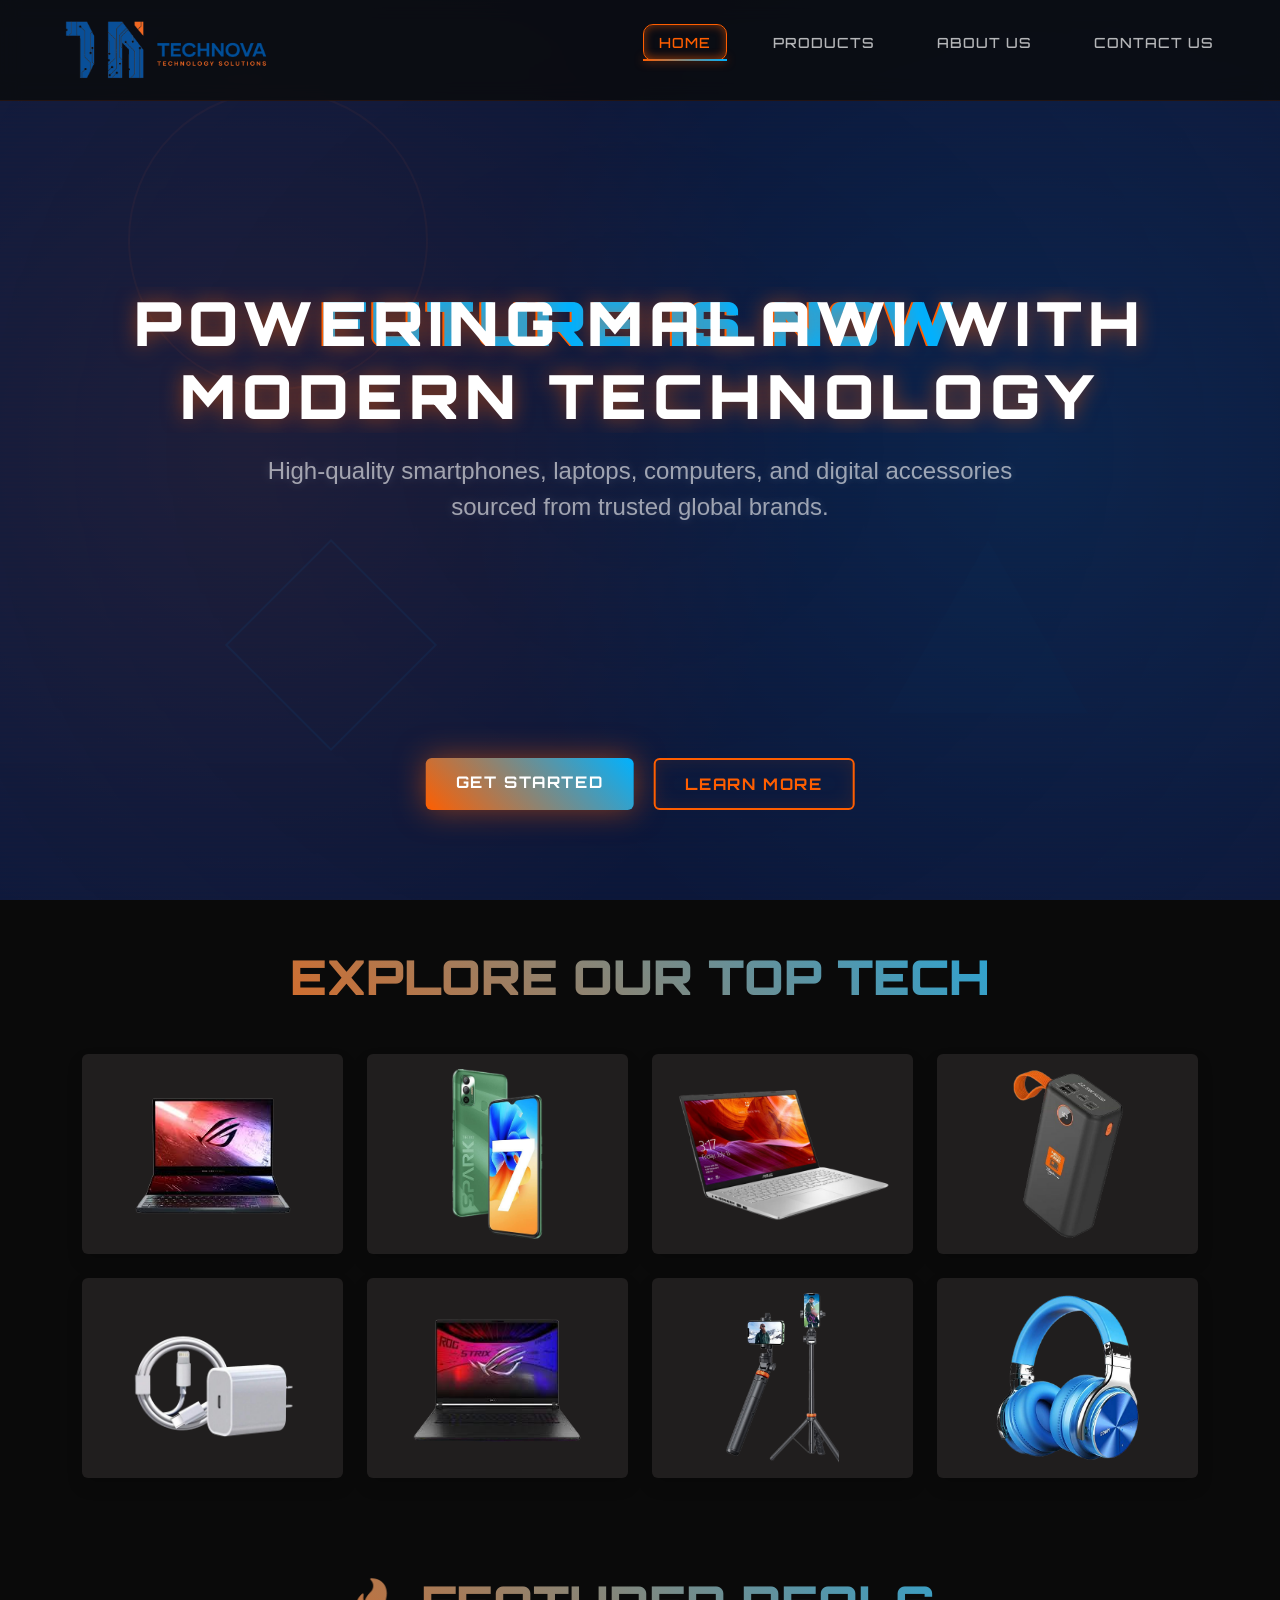
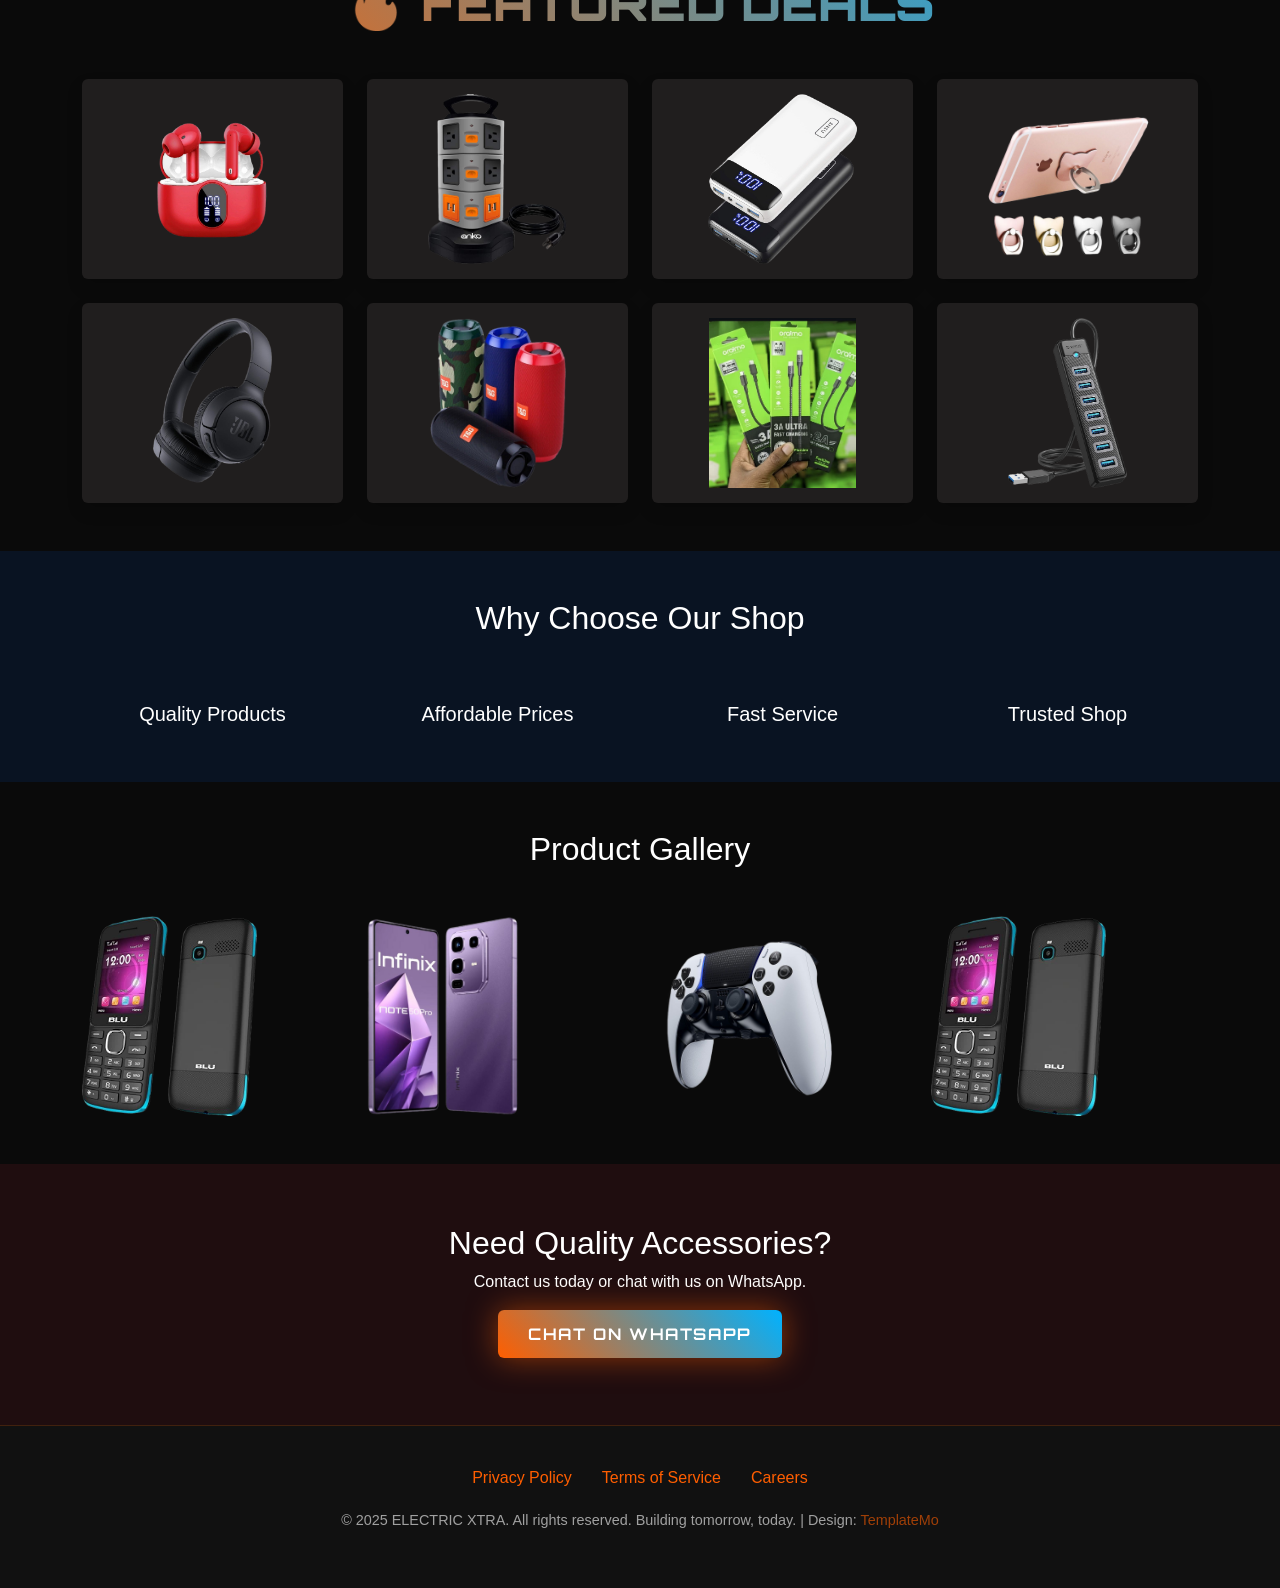
==== index.html @ f849c4c4 "initial" ====
<!doctype html>
<html lang="en">
  <head>
    <meta charset="UTF-8" />
    <meta name="viewport" content="width=device-width, initial-scale=1.0" />
    <title>TECHNOVA</title>

    <link
      href="https://cdn.jsdelivr.net/npm/bootstrap@5.3.3/dist/css/bootstrap.min.css"
      rel="stylesheet"
    />

    <script src="https://cdn.jsdelivr.net/npm/bootstrap@5.3.3/dist/js/bootstrap.bundle.min.js"></script>
    <link
      href="https://fonts.googleapis.com/css2?family=Orbitron:wght@400;700;900&family=Rajdhani:wght@300;400;500;700&display=swap"
      rel="stylesheet"
    />
    <link href="templatemo-electric-xtra.css" rel="stylesheet" />
    <!--

TemplateMo 596 Electric Xtra

https://templatemo.com/tm-596-electric-xtra

-->
<style>

body{
font-family: Arial, Helvetica, sans-serif;
}

.hero{
background:url('https://images.unsplash.com/photo-1517336714731-489689fd1ca8') center/cover no-repeat;
height:70vh;
color:white;
display:flex;
align-items:center;
text-align:center;
}

.hero-overlay{
background:rgba(0,0,0,0.6);
width:100%;
height:100%;
display:flex;
align-items:center;
}

.category-card{
transition:0.3s;
cursor:pointer;
}

.category-card:hover{
transform:translateY(-5px);
box-shadow:0 10px 25px rgba(0,0,0,0.2);
}

.product-card img{
height:200px;
object-fit:cover;
}

.gallery img{
height:200px;
object-fit:cover;
}

.cta{
background:#0d6efd;
color:white;
padding:60px 0;
}

footer{
background:#111;
color:white;
padding:40px 0;
}
.hero-overlay{
background: rgba(18, 42, 109, 0.514);
width:100%;
height:100%;
display:flex;
align-items:center;
}


  
</style>
  </head>
  <body>
    <!-- Animated Grid Background -->
    <div class="grid-bg"></div>
    <div class="gradient-overlay"></div>
    <div class="scanlines"></div>

    <!-- Animated Shapes -->
    <div class="shapes-container">
      <div class="shape shape-circle"></div>
      <div class="shape shape-triangle"></div>
      <div class="shape shape-square"></div>
    </div>

    <!-- Floating Particles -->
    <div id="particles"></div>

    <!-- Navigation -->
    <nav id="navbar">
      <div class="nav-container">
        <a href="index.html" class="logo-link">
          <img
            src="/images/TECHNOVA LOGO.png"
            style="height: 60px; margin-left: 10px"
          />
         
        </a>
        <ul class="nav-links" id="navLinks">
          <li><a href="index.html" class="nav-links active rounded">Home</a></li>
          <li><a href="products.html" class="nav-link rounded">Products</a></li>
          <li><a href="aboutus.html" class="nav-link rounded">About Us</a></li>
          <li><a href="contactus" class="nav-link rounded">Contact us</a></li>
        </ul>
        <div class="menu-toggle" id="menuToggle">
          <span></span>
          <span></span>
          <span></span>
        </div>
      </div>
    </nav> 

    <!-- Hero Section -->
    <section class="hero" id="home">
      <div class="hero-overlay">
      <div class="hero-content">
        <div class="text-rotator">
          <div class="text-set active mb-5">
            <h1 class="glitch-text" data-text="FUTURE IS NOW">
              Powering Malawi with Modern Technology
            </h1>
            <p class="subtitle col-lg-8 justify-content-center mx-auto">
              High-quality smartphones, laptops, computers, and digital
              accessories sourced from trusted global brands.
            </p>
          </div>
          <!-- <div class="text-set">
            <h1 class="glitch-text" data-text="BEYOND LIMITS">BEYOND LIMITS</h1>
            <p class="subtitle">
              Where technology meets infinite possibilities
            </p>
          </div>
          <div class="text-set">
            <h1 class="glitch-text" data-text="ELECTRIC DREAMS">
              ELECTRIC DREAMS
            </h1>
            <p class="subtitle">Powering tomorrow's digital revolution today</p>
          </div> -->
        </div>
      </div>
     
      <div class="cta-container">
        <a href="#features" class="cta-button cta-primary rounded">Get Started</a>
        <a href="#about" class="cta-button cta-secondary rounded">Learn More</a>
      </div>
       </div>
    </section>

    <!-- Features Section with Tabs -->
    <section class="features py-5" id="features">

  <div class="container">

    <h2 class="section-title text-center mb-5">Explore Our Top Tech</h2>

    <div class="row g-4">

      <div class="col-6 col-md-4 col-lg-3">
        <img class="img-fluid shadow rounded w-100" src="/images/laptop/10020.png">
      </div>

      <div class="col-6 col-md-4 col-lg-3">
        <img class="img-fluid shadow rounded w-100" src="/images/phone/43adffd70b062519f5e6718872d6da70.png">
      </div>

      <div class="col-6 col-md-4 col-lg-3">
        <img class="img-fluid shadow rounded w-100" src="/images/laptop/10178.png">
      </div>

      <div class="col-6 col-md-4 col-lg-3">
        <img class="img-fluid shadow rounded w-100" src="/images/accessories/00c0e4153faeee0def58096574985f77.png">
      </div>

      <div class="col-6 col-md-4 col-lg-3">
        <img class="img-fluid shadow rounded w-100" src="/images/accessories/4b00d3e3c0e326fb6feff3a94f5e039f.png">
      </div>

      <div class="col-6 col-md-4 col-lg-3">
        <img class="img-fluid shadow rounded w-100" src="/images/laptop/10128.png">
      </div>

      <div class="col-6 col-md-4 col-lg-3">
        <img class="img-fluid shadow rounded w-100" src="/images/accessories/25e1bf2576921096b392631fe6fe1589.png">
      </div>

      <div class="col-6 col-md-4 col-lg-3">
        <img class="img-fluid shadow rounded w-100" src="/images/accessories/d7cdec94bb1a046f03e1ac36fbd7b7f6.png">
      </div>

    </div>

  </div>

</section>

    <section class="features py-5" id="features">

  <div class="container">

    <h2 class="section-title text-center mb-5">🔥 Featured Deals</h2>

    <div class="row g-4">

      <div class="col-6 col-md-4 col-lg-3">
        <img class="img-fluid shadow rounded w-100" src="/images/accessories/215fe14e6544dc1048dd60070037efb4.png">
      </div>

      <div class="col-6 col-md-4 col-lg-3">
        <img class="img-fluid shadow rounded w-100" src="/images/accessories/bdfa0bf6e96ef7010cb2291f0e6b2f4b.png">
      </div>

      <div class="col-6 col-md-4 col-lg-3">
        <img class="img-fluid shadow rounded w-100" src="/images/accessories/bdd33e701d05a051ee0693571ea36858.png">
      </div>

      <div class="col-6 col-md-4 col-lg-3">
        <img class="img-fluid shadow rounded w-100" src="/images/accessories/732049d0e3d1a1c3ce00f0ca8f3f64cb.png">
      </div>

      <div class="col-6 col-md-4 col-lg-3">
        <img class="img-fluid shadow rounded w-100" src="/images/accessories/97bfe4d56621b6de041588b0dfb83555.png">
      </div>

      <div class="col-6 col-md-4 col-lg-3">
        <img class="img-fluid shadow rounded w-100" src="/images/accessories/50e833110c432c3acf8ea203450a3371.png">
      </div>

      <div class="col-6 col-md-4 col-lg-3">
        <img class="img-fluid shadow rounded w-100" src="/images/accessories/28406eda3d0e55fb63ee8eeaff7b62dc.png">
      </div>

      <div class="col-6 col-md-4 col-lg-3">
        <img class="img-fluid shadow rounded w-100" src="/images/accessories/d3f09d3558262fddeb8c10f3f7955ccb.png">
      </div>

    </div>

  </div>

</section>
    <!-- Category -->
 

</head>

<body>







<!-- Why Choose Us -->

<section class="py-5 border-1 bg-primary bg-opacity-10">

<div class="container">

<h2 class="text-center mb-5">Why Choose Our Shop</h2>

<div class="row text-center">

<div class="col-md-3">

<i class="fa-solid fa-star fa-3x text-primary"></i>

<h5 class="mt-3">Quality Products</h5>

</div>

<div class="col-md-3">

<i class="fa-solid fa-tags fa-3x text-primary"></i>

<h5 class="mt-3">Affordable Prices</h5>

</div>

<div class="col-md-3">

<i class="fa-solid fa-truck fa-3x text-primary"></i>

<h5 class="mt-3">Fast Service</h5>

</div>

<div class="col-md-3">

<i class="fa-solid fa-thumbs-up fa-3x text-primary"></i>

<h5 class="mt-3">Trusted Shop</h5>

</div>

</div>

</div>

</section>

<!-- Gallery -->

<section class="gallery  py-5">

<div class="container">

<h2 class="text-center mb-5">Product Gallery</h2>

<div class="row g-3">

<div class="col-md-3">
  <img src="images/phone/44e72acf34884d19c9b65496d1c1922a.png" class="img-fluid rounded">
</div>
<div class="col-md-3">
  <img src="images/phone/f146768d0ed21c5b0710ab5982dc9a52.png" class="img-fluid rounded">
</div>
<div class="col-md-3">
  <img src="images/accessories/e10fc3b40a282173d7504b0d3c6c990c.png" class="img-fluid rounded">
</div>
<div class="col-md-3">
  <img src="images/phone/44e72acf34884d19c9b65496d1c1922a.png" class="img-fluid rounded">
</div>


</div>

</div>

</section>

<!-- CTA -->

<section class="cta text-center bg-danger bg-opacity-10">

<div class="container">

<h2>Need Quality Accessories?</h2>

<p>Contact us today or chat with us on WhatsApp.</p>

<a href="https://wa.me/265994302094?text=Hello" class="cta-button cta-primary rounded">
<i class="fab fa-whatsapp"></i> Chat on WhatsApp
</a>
</div>

</section>

   
    <!-- Footer -->
    <footer>
      <div class="footer-content">
        <div class="footer-links">
          <a href="#privacy">Privacy Policy</a>
          <a href="#terms">Terms of Service</a>
          <a href="#careers">Careers</a>
        </div>
        <p class="copyright">
          © 2025 ELECTRIC XTRA. All rights reserved. Building tomorrow, today. |
          Design:
          <a
            href="https://templatemo.com"
            target="_blank"
            rel="nofollow noopener"
            >TemplateMo</a
          >
        </p>
      </div>
    </footer>
    <script src="templatemo-electric-scripts.js"></script>
<script src="https://cdn.jsdelivr.net/npm/bootstrap@5.3.2/dist/js/bootstrap.bundle.min.js"></script>
    <!-- for categories -->

    <script>
      const filterButtons = document.querySelectorAll(".filter-btn");
      const products = document.querySelectorAll(".product");

      filterButtons.forEach((button) => {
        button.addEventListener("click", () => {
          let filter = button.getAttribute("data-filter");

          products.forEach((product) => {
            if (filter === "all") {
              product.style.display = "block";
            } else if (product.classList.contains(filter)) {
              product.style.display = "block";
            } else {
              product.style.display = "none";
            }
          });
        });
      });
    </script>
  </body>
</html>
---- templatemo-electric-xtra.css ----
/*

TemplateMo 596 Electric Xtra

https://templatemo.com/tm-596-electric-xtra

*/

@charset "utf-8";

/* CSS Document */

* {
  margin: 0;
  padding: 0;
  box-sizing: border-box;
}

body {
  font-family: "Rajdhani", sans-serif;
  background: #0a0a0a;
  color: #ffffff;
  overflow-x: hidden;
  position: relative;
  font-weight: 400;
}

/* Animated background with hexagon pattern */
.grid-bg {
  position: fixed;
  top: 0;
  left: 0;
  width: 100%;
  height: 100%;
  background-image:
    radial-gradient(
      circle at 25% 25%,
      transparent 2%,
      rgba(255, 94, 0, 0.03) 2%,
      rgba(255, 94, 0, 0.03) 3%,
      transparent 3%
    ),
    radial-gradient(
      circle at 75% 75%,
      transparent 2%,
      rgba(0, 178, 255, 0.03) 2%,
      rgba(0, 178, 255, 0.03) 3%,
      transparent 3%
    );
  background-size: 80px 80px;
  animation: grid-move 30s linear infinite;
  z-index: -2;
}

/* Animated shapes */
.shapes-container {
  position: fixed;
  width: 100%;
  height: 100%;
  pointer-events: none;
  z-index: -1;
}

.shape {
  position: absolute;
  opacity: 0.1;
}

.shape-circle {
  width: 300px;
  height: 300px;
  border: 2px solid #ff5e00;
  border-radius: 50%;
  top: 10%;
  left: 10%;
  animation: float-rotate 20s ease-in-out infinite;
}

.shape-triangle {
  width: 0;
  height: 0;
  border-left: 100px solid transparent;
  border-right: 100px solid transparent;
  border-bottom: 173px solid rgba(0, 178, 255, 0.2);
  top: 60%;
  right: 15%;
  animation: float-rotate 25s ease-in-out infinite reverse;
}

.shape-square {
  width: 150px;
  height: 150px;
  border: 2px solid #00b2ff;
  transform: rotate(45deg);
  bottom: 20%;
  left: 20%;
  animation: float-rotate 22s ease-in-out infinite;
}

@keyframes float-rotate {
  0%,
  100% {
    transform: translateY(0) rotate(0deg) scale(1);
  }
  25% {
    transform: translateY(-30px) rotate(90deg) scale(1.1);
  }
  50% {
    transform: translateY(20px) rotate(180deg) scale(0.9);
  }
  75% {
    transform: translateY(-10px) rotate(270deg) scale(1.05);
  }
}

/* Gradient overlay */
.gradient-overlay {
  position: fixed;
  top: 0;
  left: 0;
  width: 100%;
  height: 100%;
  background:
    radial-gradient(
      circle at 20% 50%,
      rgba(255, 94, 0, 0.15) 0%,
      transparent 50%
    ),
    radial-gradient(
      circle at 80% 50%,
      rgba(0, 178, 255, 0.15) 0%,
      transparent 50%
    ),
    radial-gradient(circle at 50% 50%, rgba(0, 0, 0, 0.8) 0%, transparent 100%);
  z-index: -1;
  animation: gradient-shift 10s ease-in-out infinite;
}

@keyframes gradient-shift {
  0%,
  100% {
    transform: scale(1) rotate(0deg);
  }
  50% {
    transform: scale(1.1) rotate(180deg);
  }
}

@keyframes grid-move {
  0% {
    transform: translate(0, 0);
  }
  100% {
    transform: translate(80px, 80px);
  }
}

/* Floating particles */
.particle {
  position: fixed;
  pointer-events: none;
  opacity: 0;
  z-index: 1;
}

.particle::before {
  content: "";
  position: absolute;
  width: 2px;
  height: 2px;
  background: #ff5e00;
  box-shadow:
    0 0 10px #ff5e00,
    0 0 20px #ff5e00;
  animation: float-up 15s linear infinite;
}

@keyframes float-up {
  0% {
    transform: translateY(100vh) rotate(0deg);
    opacity: 0;
  }
  10% {
    opacity: 1;
  }
  90% {
    opacity: 1;
  }
  100% {
    transform: translateY(-100vh) rotate(720deg);
    opacity: 0;
  }
}

/* Navigation */
nav {
  position: fixed;
  top: 0;
  width: 100%;
  padding: 20px 50px;
  background: rgba(10, 10, 10, 0.8);
  backdrop-filter: blur(10px);
  z-index: 1000;
  transition: all 0.3s ease;
  border-bottom: 1px solid rgba(255, 94, 0, 0.1);
}

nav.scrolled {
  padding: 15px 50px;
  background: rgba(10, 10, 10, 0.95);
  box-shadow: 0 5px 30px rgba(255, 94, 0, 0.2);
}

.nav-container {
  max-width: 1200px;
  margin: 0 auto;
  display: flex;
  justify-content: space-between;
  align-items: center;
}

.logo-link {
  display: flex;
  align-items: center;
  text-decoration: none;
  gap: 10px;
}

.logo-svg {
  width: 40px;
  height: 40px;
}

.logo-text {
  font-family: "Orbitron", monospace;
  font-size: 24px;
  font-weight: 900;
  background: linear-gradient(45deg, #ff5e00, #00b2ff);
  -webkit-background-clip: text;
  -webkit-text-fill-color: transparent;
  animation: glow 2s ease-in-out infinite;
  text-shadow: 0 0 30px rgba(255, 94, 0, 0.5);
}

@keyframes glow {
  0%,
  100% {
    filter: brightness(1);
    text-shadow: 0 0 30px rgba(255, 94, 0, 0.5);
  }
  50% {
    filter: brightness(1.5);
    text-shadow: 0 0 40px rgba(255, 94, 0, 0.8);
  }
}

.nav-links {
  display: flex;
  gap: 30px;
  list-style: none;
}

.nav-links a {
  text-decoration: none;
  color: #ffffff;
  position: relative;
  transition: all 0.3s ease;
  padding: 8px 16px;
  font-family: "Orbitron", monospace;
  font-weight: 500;
  font-size: 14px;
  text-transform: uppercase;
  letter-spacing: 1px;
  opacity: 0.7;
}

.nav-links a.active {
  opacity: 1;
  color: #ff5e00;
}

.nav-links a::before {
  content: "";
  position: absolute;
  top: 0;
  left: 0;
  width: 100%;
  height: 100%;
  border: 1px solid transparent;
  transition: all 0.3s ease;
}

.nav-links a:hover::before,
.nav-links a.active::before {
  border-color: #ff5e00;
  box-shadow: inset 0 0 10px rgba(255, 94, 0, 0.5);
  border-radius: 10px;
}

.nav-links a::after {
  content: "";
  position: absolute;
  bottom: 0;
  left: 0;
  width: 0;
  height: 2px;
  background: linear-gradient(90deg, #ff5e00, #00b2ff);
  transition: width 0.3s ease;
  box-shadow: 0 0 10px rgba(255, 94, 0, 0.8);
}

.nav-links a:hover::after,
.nav-links a.active::after {
  width: 100%;
}

/* Mobile menu */
.menu-toggle {
  display: none;
  flex-direction: column;
  cursor: pointer;
  gap: 4px;
}

.menu-toggle span {
  width: 25px;
  height: 2px;
  background: #ff5e00;
  transition: all 0.3s ease;
}

.menu-toggle.active span:nth-child(1) {
  transform: rotate(45deg) translate(5px, 5px);
}

.menu-toggle.active span:nth-child(2) {
  opacity: 0;
}

.menu-toggle.active span:nth-child(3) {
  transform: rotate(-45deg) translate(5px, -5px);
}

/* Hero Section */
.hero {
  min-height: 100vh;
  display: flex;
  flex-direction: column;
  align-items: center;
  justify-content: center;
  position: relative;
  padding: 0px 0px 0px;
}
.prod-hero {
  min-height: 70vh;
  display: flex;
  flex-direction: column;
  align-items: center;
  justify-content: center;
  position: relative;
  padding: 0px 0px 0px;
  color: white;
}

.prod-hero {
  height: 70vh;
  position: relative;
}

.hero-overlay {
  height: 100%;
  display: flex;
  align-items: center;
  justify-content: center;
  text-align: center;
  flex-direction: column;
}

.cta-container {
  display: flex;
  gap: 15px;
  justify-content: center;
  flex-wrap: wrap;
}

.hero-content {
  text-align: center;
  max-width: 1200px;
  animation: fade-in-up 1s ease-out;
  z-index: 10;
  width: 100%;
  flex: 1;
  display: flex;
  flex-direction: column;
  justify-content: center;
}

/* Text Rotator Styles */
.text-rotator {
  position: relative;
  min-height: 100px;
  margin-bottom: 20px;
  display: flex;
  align-items: center;
  justify-content: center;
  width: 100%;
}

.text-set {
  position: absolute;
  width: 100%;
  opacity: 0;
  display: none;
}

.text-set.active {
  opacity: 1;
  display: block;
}

.glitch-text {
  font-family: "Orbitron", monospace;
  font-size: clamp(0.98rem, 2.94vw, 2.4rem);
  font-weight: 900;
  position: relative;
  text-transform: uppercase;
  letter-spacing: 0.1em;
  text-shadow: 0 0 20px rgba(255, 94, 0, 0.5);
  overflow: hidden;
}

.char {
  display: inline-block;
  opacity: 0;
  transform: translateY(50px);
  animation: charFlyIn 0.5s ease-out forwards;
}

@keyframes charFlyIn {
  to {
    opacity: 1;
    transform: translateY(0);
  }
}

.char.out {
  animation: charFlyOut 0.3s ease-in forwards;
}

@keyframes charFlyOut {
  to {
    opacity: 0;
    transform: translateY(-30px) rotateX(90deg);
  }
}

.subtitle {
  font-size: 1.5rem;
  margin: 20px 0;
  opacity: 0;
  text-shadow: 0 0 10px rgba(255, 255, 255, 0.3);
  font-weight: 300;
}

.subtitle.visible {
  animation: subtitleFade 0.8s ease-out 0.5s forwards;
}

@keyframes subtitleFade {
  to {
    opacity: 0.6;
  }
}

@keyframes fade-in-up {
  from {
    opacity: 0;
    transform: translateY(30px);
  }
  to {
    opacity: 1;
    transform: translateY(0);
  }
}

.glitch-text {
  font-family: "Orbitron", monospace;
  font-size: clamp(2.6rem, 10vw, 3.8rem);
  font-weight: 900;
  position: relative;
  text-transform: uppercase;
  letter-spacing: 0.1em;
  text-shadow: 0 0 20px rgba(255, 94, 0, 0.5);
}

.glitch-text::before,
.glitch-text::after {
  content: attr(data-text);
  position: absolute;
  top: 0;
  left: 0;
  width: 100%;
  height: 100%;
}

.glitch-text::before {
  animation: glitch-1 0.5s infinite;
  color: #ff5e00;
  z-index: -1;
  text-shadow: -2px 0 #ff5e00;
}

.glitch-text::after {
  animation: glitch-2 0.5s infinite;
  color: #00b2ff;
  z-index: -1;
  text-shadow: 2px 0 #00b2ff;
}

@keyframes glitch-1 {
  0%,
  100% {
    clip-path: inset(0 0 0 0);
    transform: translate(0);
  }
  20% {
    clip-path: inset(33% 0 33% 0);
    transform: translate(-2px);
  }
  40% {
    clip-path: inset(66% 0 0 0);
    transform: translate(2px);
  }
  60% {
    clip-path: inset(0 0 66% 0);
    transform: translate(1px);
  }
  80% {
    clip-path: inset(25% 0 50% 0);
    transform: translate(-1px);
  }
}

@keyframes glitch-2 {
  0%,
  100% {
    clip-path: inset(0 0 0 0);
    transform: translate(0);
  }
  20% {
    clip-path: inset(50% 0 25% 0);
    transform: translate(2px);
  }
  40% {
    clip-path: inset(0 0 75% 0);
    transform: translate(-2px);
  }
  60% {
    clip-path: inset(75% 0 0 0);
    transform: translate(-1px);
  }
  80% {
    clip-path: inset(40% 0 40% 0);
    transform: translate(1px);
  }
}

.subtitle {
  font-size: 1.5rem;
  margin: 20px 0;
  opacity: 0.6;
  animation: fade-in 1s ease-out 0.5s both;
  text-shadow: 0 0 10px rgba(255, 255, 255, 0.3);
  font-weight: 300;
}

@keyframes fade-in {
  from {
    opacity: 0;
  }
  to {
    opacity: 0.6;
  }
}

.cta-container {
  position: absolute;
  bottom: 90px;
  left: 50%;
  transform: translateX(-50%);
  display: flex;
  gap: 20px;
  justify-content: center;
  flex-wrap: wrap;
  z-index: 100;
}

.cta-button {
  padding: 12px 30px;
  border: none;
  font-size: 1rem;
  cursor: pointer;
  position: relative;
  overflow: hidden;
  transition: all 0.3s ease;
  text-decoration: none;
  display: inline-block;
  text-transform: uppercase;
  letter-spacing: 0.1em;
  font-family: "Orbitron", monospace;
  font-weight: 700;
}

.cta-primary {
  background: linear-gradient(45deg, #ff5e00, #00b2ff);
  color: white;
  animation: pulse 2s infinite;
  box-shadow: 0 0 30px rgba(255, 94, 0, 0.5);
}

@keyframes pulse {
  0%,
  100% {
    transform: scale(1);
    box-shadow: 0 0 30px rgba(255, 94, 0, 0.5);
  }
  50% {
    transform: scale(1.05);
    box-shadow: 0 0 40px rgba(255, 94, 0, 0.8);
  }
}

.cta-secondary {
  background: transparent;
  color: #ff5e00;
  border: 2px solid #ff5e00;
  box-shadow: inset 0 0 20px rgba(255, 94, 0, 0.1);
}

.cta-button::before {
  content: "";
  position: absolute;
  top: 50%;
  left: 50%;
  width: 0;
  height: 0;
  background: rgba(255, 255, 255, 0.2);
  border-radius: 50%;
  transform: translate(-50%, -50%);
  transition:
    width 0.6s,
    height 0.6s;
}

.cta-button:hover::before {
  width: 300px;
  height: 300px;
}

.cta-secondary:hover {
  background: rgba(255, 94, 0, 0.1);
  color: white;
  transform: translateY(-2px);
  box-shadow:
    0 10px 40px rgba(255, 94, 0, 0.4),
    inset 0 0 30px rgba(255, 94, 0, 0.2);
  border-color: #ffffff;
}

/* Features Section with Tabs */
.features {
  padding: 100px 20px;
  max-width: 1200px;
  margin: 0 auto;
  position: relative;
}

.section-title {
  font-family: "Orbitron", monospace;
  font-size: 3rem;
  font-weight: 900;
  text-align: center;
  margin-bottom: 60px;
  background: linear-gradient(45deg, #ff5e00, #00b2ff);
  -webkit-background-clip: text;
  -webkit-text-fill-color: transparent;
  text-transform: uppercase;
}

.features-container {
  gap: 0px;
  align-items: start;
}

.feature-tabs {
  background: rgba(255, 255, 255, 0.03);
  border: 1px solid rgba(255, 94, 0, 0.2);
  border-radius: 10px;
  padding: 20px;
  backdrop-filter: blur(10px);
}

.tab-item {
  padding: 15px 20px;
  margin-bottom: 10px;
  cursor: pointer;
  border: 1px solid transparent;
  border-radius: 5px;
  transition: all 0.3s ease;
  font-weight: 500;
  display: flex;
  align-items: center;
  gap: 15px;
  font-size: 1.1rem;
}

.tab-item:hover {
  background: rgba(255, 94, 0, 0.1);
  border-color: rgba(255, 94, 0, 0.3);
}

.tab-item.active {
  background: linear-gradient(
    45deg,
    rgba(255, 94, 0, 0.2),
    rgba(0, 178, 255, 0.2)
  );
  border-color: #ff5e00;
  box-shadow: 0 0 20px rgba(255, 94, 0, 0.3);
}

.tab-icon {
  font-size: 1.5rem;
}

.feature-content {
  background: rgba(255, 255, 255, 0.03);
  border: 1px solid rgba(255, 94, 0, 0.2);
  border-radius: 10px;
  padding: 40px;
  backdrop-filter: blur(10px);
  min-height: 400px;
}

.content-panel {
  display: none;
  animation: fadeIn 0.5s ease;
}

.content-panel.active {
  display: block;
}

.content-panel h3 {
  font-family: "Orbitron", monospace;
  font-size: 2rem;
  margin-bottom: 20px;
  background: linear-gradient(45deg, #ffffff, #ff5e00);
  -webkit-background-clip: text;
  -webkit-text-fill-color: transparent;
}

.content-panel p {
  line-height: 1.8;
  opacity: 0.8;
  margin-bottom: 20px;
  font-size: 1.1rem;
}

.feature-list {
  list-style: none;
  margin-top: 20px;
}

.feature-list li {
  padding: 10px 0;
  padding-left: 30px;
  position: relative;
  opacity: 0.8;
}

.feature-list li::before {
  content: "▸";
  position: absolute;
  left: 0;
  color: #ff5e00;
  font-size: 1.2rem;
}

/* About Section */
.about {
  padding: 100px 20px;
  max-width: 1200px;
  margin: 0 auto;
}

.about-content {
  display: grid;
  grid-template-columns: 1fr 1fr;
  gap: 60px;
  align-items: center;
}

.about-text h2 {
  font-family: "Orbitron", monospace;
  font-size: 2.5rem;
  margin-bottom: 30px;
  background: linear-gradient(45deg, #ff5e00, #00b2ff);
  -webkit-background-clip: text;
  -webkit-text-fill-color: transparent;
}

.about-text p {
  line-height: 1.8;
  opacity: 0.8;
  margin-bottom: 20px;
  font-size: 1.1rem;
}

.about-visual {
  position: relative;
  height: 400px;
  display: flex;
  align-items: center;
  justify-content: center;
}

.about-graphic {
  width: 300px;
  height: 300px;
  position: relative;
  animation: float 6s ease-in-out infinite;
}

.about-graphic::before,
.about-graphic::after {
  content: "";
  position: absolute;
  border: 2px solid #ff5e00;
  border-radius: 10px;
  box-shadow: 0 0 30px rgba(255, 94, 0, 0.5);
}

.about-graphic::before {
  width: 100%;
  height: 100%;
  animation: rotate 20s linear infinite;
}

.about-graphic::after {
  width: 80%;
  height: 80%;
  top: 10%;
  left: 10%;
  border-color: #00b2ff;
  animation: rotate 15s linear infinite reverse;
  box-shadow: 0 0 30px rgba(0, 178, 255, 0.5);
}

/* Alternative graphic for second row */
.about-graphic-alt {
  width: 300px;
  height: 300px;
  position: relative;
  display: flex;
  align-items: center;
  justify-content: center;
  animation: float 6s ease-in-out infinite;
}

.hexagon {
  position: absolute;
  width: 100px;
  height: 100px;
  background: linear-gradient(45deg, #ff5e00, #00b2ff);
  opacity: 0.3;
  clip-path: polygon(
    30% 0%,
    70% 0%,
    100% 30%,
    100% 70%,
    70% 100%,
    30% 100%,
    0% 70%,
    0% 30%
  );
}

.hexagon:nth-child(1) {
  width: 150px;
  height: 150px;
  animation: hexagon-rotate 8s linear infinite;
}

.hexagon:nth-child(2) {
  width: 100px;
  height: 100px;
  animation: hexagon-rotate 12s linear infinite reverse;
  opacity: 0.5;
}

.hexagon:nth-child(3) {
  width: 200px;
  height: 200px;
  animation: hexagon-rotate 15s linear infinite;
  opacity: 0.2;
}

@keyframes hexagon-rotate {
  0% {
    transform: rotate(0deg) scale(1);
  }
  50% {
    transform: rotate(180deg) scale(1.1);
  }
  100% {
    transform: rotate(360deg) scale(1);
  }
}

/* Contact Section */
.contact {
  padding: 100px 20px;
  max-width: 1200px;
  margin: 0 auto;
}

.contact-container {
  display: grid;
  grid-template-columns: 1fr 1fr;
  gap: 60px;
}

.contact-form {
  background: rgba(255, 255, 255, 0.03);
  border: 1px solid rgba(255, 94, 0, 0.2);
  border-radius: 10px;
  padding: 40px;
  backdrop-filter: blur(10px);
}

.form-group {
  margin-bottom: 25px;
}

.form-group label {
  display: block;
  margin-bottom: 10px;
  color: #ff5e00;
  font-weight: 500;
  text-transform: uppercase;
  font-size: 0.9rem;
  letter-spacing: 1px;
}

.form-group input,
.form-group textarea {
  width: 100%;
  padding: 15px;
  background: rgba(255, 255, 255, 0.05);
  border: 1px solid rgba(255, 94, 0, 0.3);
  color: white;
  font-size: 1rem;
  border-radius: 5px;
  transition: all 0.3s ease;
  font-family: "Rajdhani", sans-serif;
}

.form-group input:focus,
.form-group textarea:focus {
  outline: none;
  border-color: #ff5e00;
  box-shadow: 0 0 20px rgba(255, 94, 0, 0.3);
  background: rgba(255, 255, 255, 0.08);
}

.form-group textarea {
  min-height: 120px;
  resize: vertical;
}

.submit-btn {
  width: 100%;
  padding: 15px;
  background: linear-gradient(45deg, #ff5e00, #00b2ff);
  color: white;
  border: none;
  border-radius: 5px;
  font-size: 1.1rem;
  font-weight: 700;
  text-transform: uppercase;
  letter-spacing: 1px;
  cursor: pointer;
  transition: all 0.3s ease;
  font-family: "Orbitron", monospace;
}

.submit-btn:hover {
  transform: translateY(-2px);
  box-shadow: 0 10px 30px rgba(255, 94, 0, 0.5);
}

.contact-info {
  padding: 40px;
}

.contact-info h3 {
  font-family: "Orbitron", monospace;
  font-size: 2rem;
  margin-bottom: 30px;
  background: linear-gradient(45deg, #ffffff, #ff5e00);
  -webkit-background-clip: text;
  -webkit-text-fill-color: transparent;
}

.info-item {
  margin-bottom: 30px;
  display: flex;
  align-items: center;
  gap: 20px;
}

.info-icon {
  width: 50px;
  height: 50px;
  background: linear-gradient(45deg, #ff5e00, #00b2ff);
  border-radius: 50%;
  display: flex;
  align-items: center;
  justify-content: center;
  font-size: 1.5rem;
}

.info-details h4 {
  color: #ff5e00;
  margin-bottom: 5px;
  font-size: 1.1rem;
}

.info-details p {
  opacity: 0.8;
}

/* Map Section */


.map-placeholder {
  text-align: center;
  opacity: 0.6;
}

.map-overlay {
  position: absolute;
  top: 0;
  left: 0;
  width: 100%;
  height: 100%;
  background: linear-gradient(
    45deg,
    transparent 40%,
    rgba(255, 94, 0, 0.1) 50%,
    transparent 60%
  );
  animation: scan 3s linear infinite;
}

@keyframes scan {
  0% {
    transform: translateX(-100%);
  }
  100% {
    transform: translateX(100%);
  }
}

/* Footer */
footer {
  background: rgba(0, 0, 0, 0.8);
  border-top: 1px solid rgba(255, 94, 0, 0.2);
  padding: 40px 20px;
  text-align: center;
}

.footer-content {
  max-width: 1200px;
  margin: 0 auto;
}

.footer-links {
  display: flex;
  justify-content: center;
  gap: 30px;
  margin-bottom: 20px;
}

.footer-links a {
  color: #ff5e00;
  text-decoration: none;
  transition: all 0.3s ease;
  font-weight: 500;
}

.footer-links a:hover {
  color: #00b2ff;
  text-shadow: 0 0 10px currentColor;
}

.copyright {
  opacity: 0.6;
  font-size: 0.9rem;
}

.copyright a {
  color: #ff5e00;
  text-decoration: none;
  transition: all 0.3s ease;
}

.copyright a:hover {
  color: #00b2ff;
  text-shadow: 0 0 10px currentColor;
}

/* Scanlines effect */
.scanlines {
  position: fixed;
  top: 0;
  left: 0;
  width: 100%;
  height: 100%;
  pointer-events: none;
  background: linear-gradient(transparent 50%, rgba(255, 94, 0, 0.01) 50%);
  background-size: 100% 4px;
  animation: scanlines 8s linear infinite;
  z-index: 2;
  pointer-events: none;
}

@keyframes scanlines {
  0% {
    transform: translateY(0);
  }
  100% {
    transform: translateY(10px);
  }
}

@keyframes fadeIn {
  from {
    opacity: 0;
    transform: translateY(20px);
  }
  to {
    opacity: 1;
    transform: translateY(0);
  }
}

@keyframes float {
  0%,
  100% {
    transform: translateY(0);
    box-shadow: 0 0 30px rgba(255, 94, 0, 0.5);
  }
  50% {
    transform: translateY(-10px);
    box-shadow: 0 10px 40px rgba(255, 94, 0, 0.7);
  }
}

@keyframes rotate {
  0% {
    transform: rotate(0deg);
  }
  100% {
    transform: rotate(360deg);
  }
}

/* Responsive */
@media (max-width: 768px) {
  nav {
    padding: 15px 20px;
  }

  .nav-links {
    position: fixed;
    top: 70px;
    left: -100%;
    width: 100%;
    height: calc(100vh - 70px);
    background: rgba(10, 10, 10, 0.95);
    flex-direction: column;
    align-items: center;
    justify-content: start;
    padding-top: 50px;
    transition: left 0.3s ease;
  }

  .nav-links.active {
    left: 0;
  }

  .menu-toggle {
    display: flex;
  }

  .hero-content {
    padding: 0 20px;
  }

  .glitch-text {
    font-size: clamp(1.2rem, 4.9vw, 2.4rem);
  }

  .text-rotator {
    min-height: 150px;
  }

  .subtitle {
    font-size: 1.2rem;
  }

  .cta-container {
    flex-direction: column;
    align-items: center;
  }

  .cta-button {
    width: 100%;
    max-width: 300px;
  }

  .feature-tabs {
    display: block;
    padding: 20px;
    max-width: 100%;
  }

  .tab-item {
    width: 100%;
    margin-bottom: 10px;
  }

  .about-content,
  .contact-container {
    grid-template-columns: 1fr;
  }

  .about-graphic {
    width: 200px;
    height: 200px;
  }

  .shape-circle,
  .shape-triangle,
  .shape-square {
    transform: scale(0.6);
  }
}

.product .card {
  background: rgba(255, 255, 255, 0.24);
  border: 1px solid rgba(255, 94, 0, 0.2);
  border-radius: 10px;
  padding: 2px;
  backdrop-filter: blur(10px);
}
.features img {
  height: 200px;
  object-fit: contain;
  padding: 15px;
  background: rgba(97, 90, 90, 0.26);
  transition: 0.3s;
}

.features img:hover {
  transform: scale(1.05);
}
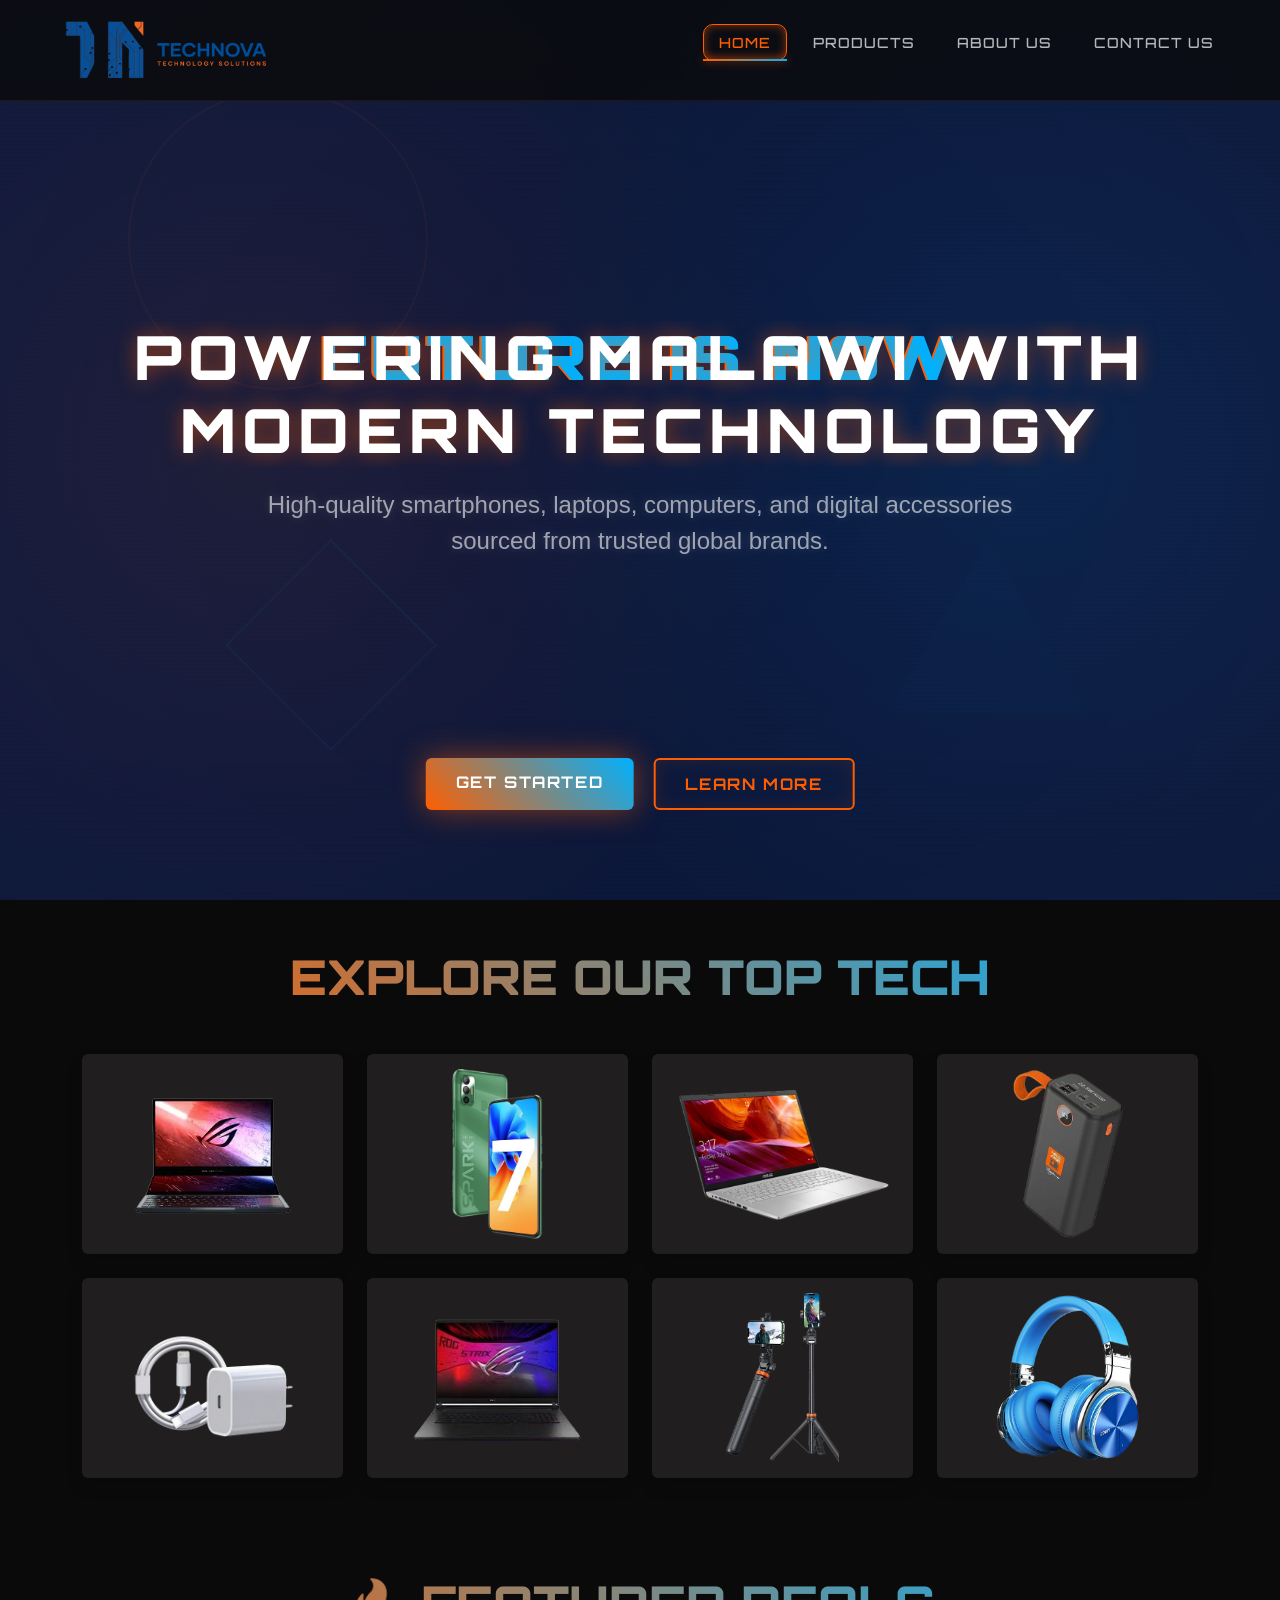
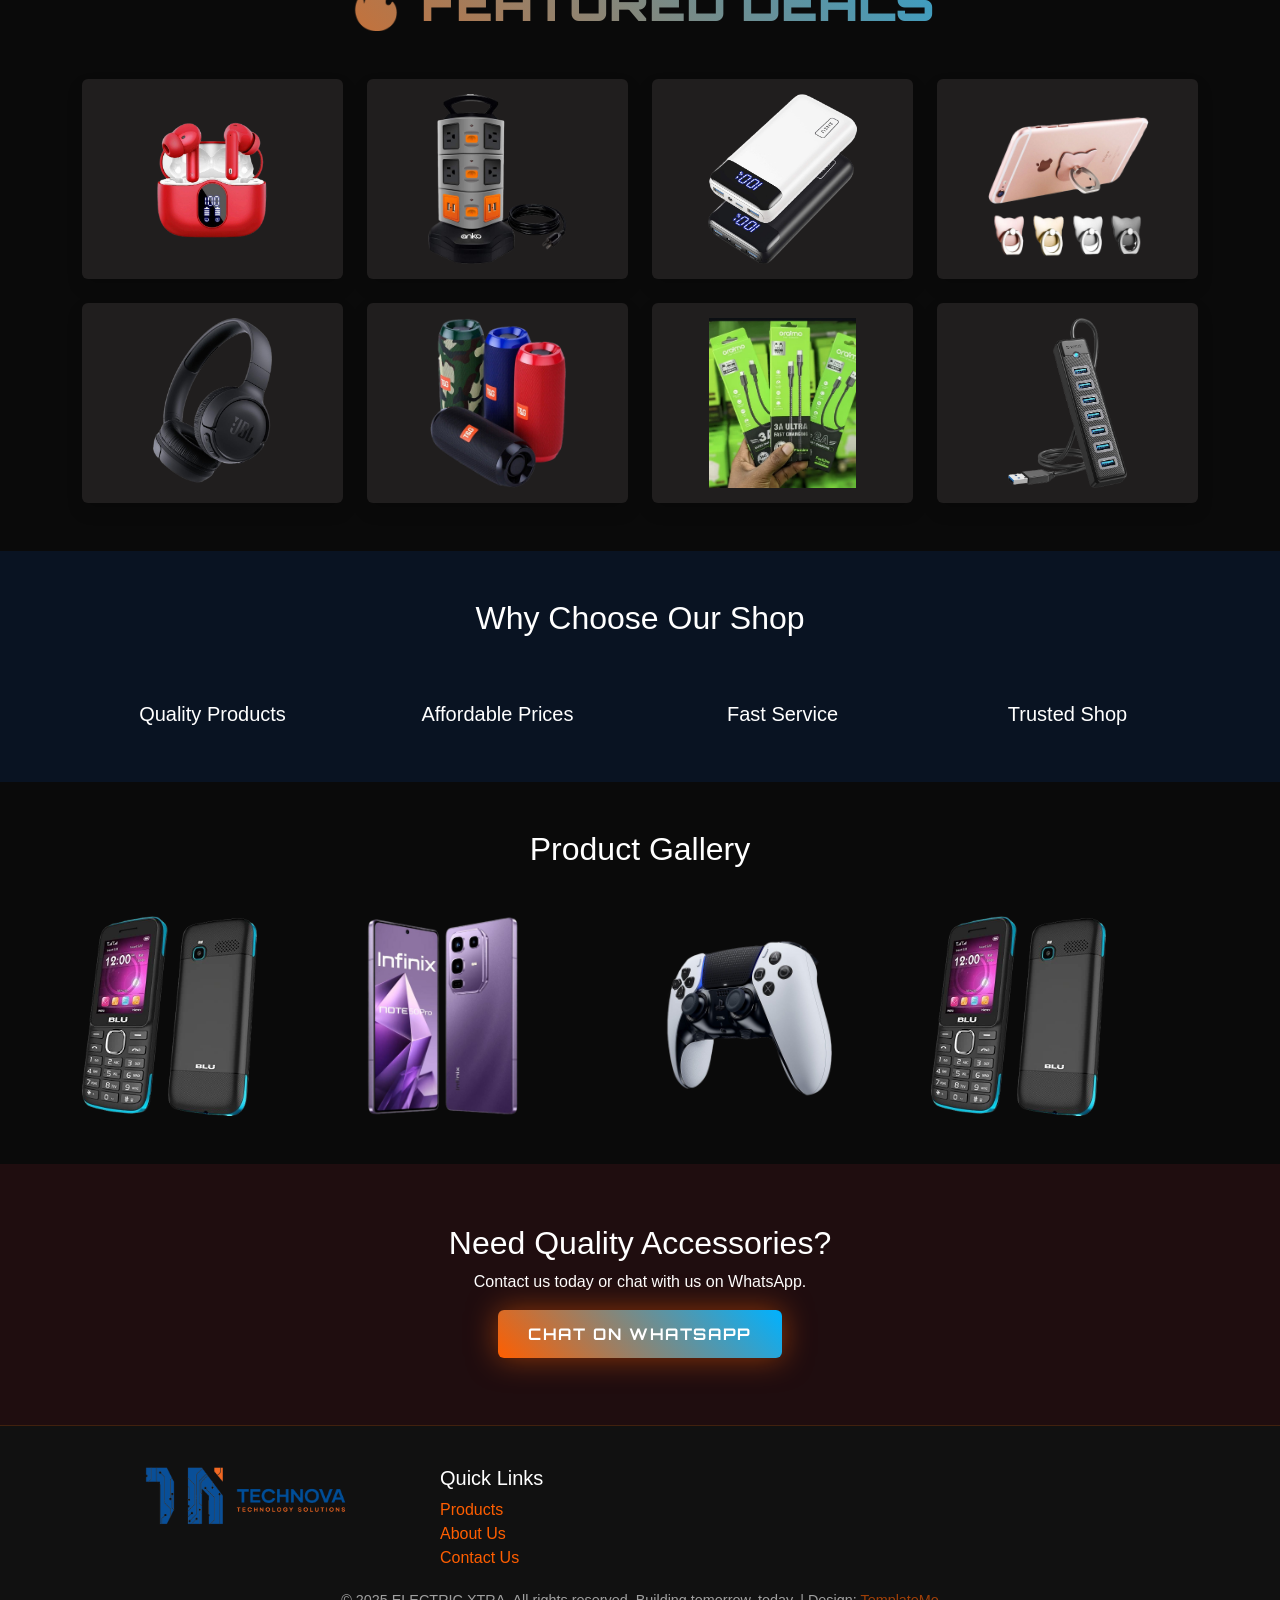
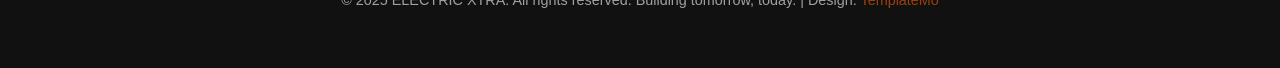
==== commit 99acdf6b: "updated" ====
--- a/index.html
+++ b/index.html
@@ -119,7 +119,7 @@
           <li><a href="index.html" class="nav-links active rounded">Home</a></li>
           <li><a href="products.html" class="nav-link rounded">Products</a></li>
           <li><a href="aboutus.html" class="nav-link rounded">About Us</a></li>
-          <li><a href="contactus" class="nav-link rounded">Contact us</a></li>
+          <li><a href="contactus.html" class="nav-link rounded">Contact us</a></li>
         </ul>
         <div class="menu-toggle" id="menuToggle">
           <span></span>
@@ -133,8 +133,8 @@
     <section class="hero" id="home">
       <div class="hero-overlay">
       <div class="hero-content">
-        <div class="text-rotator">
-          <div class="text-set active mb-5">
+        <div class="text-rotator mb-0  ">
+          <div class="text-set active ">
             <h1 class="glitch-text" data-text="FUTURE IS NOW">
               Powering Malawi with Modern Technology
             </h1>
@@ -143,25 +143,16 @@
               accessories sourced from trusted global brands.
             </p>
           </div>
-          <!-- <div class="text-set">
-            <h1 class="glitch-text" data-text="BEYOND LIMITS">BEYOND LIMITS</h1>
-            <p class="subtitle">
-              Where technology meets infinite possibilities
-            </p>
-          </div>
-          <div class="text-set">
-            <h1 class="glitch-text" data-text="ELECTRIC DREAMS">
-              ELECTRIC DREAMS
-            </h1>
-            <p class="subtitle">Powering tomorrow's digital revolution today</p>
-          </div> -->
+          
         </div>
-      </div>
+         </div>
+      
      
-      <div class="cta-container">
+      <div class="cta-container mt-0 ">
         <a href="#features" class="cta-button cta-primary rounded">Get Started</a>
         <a href="#about" class="cta-button cta-secondary rounded">Learn More</a>
       </div>
+     
        </div>
     </section>
 
@@ -368,12 +359,30 @@
    
     <!-- Footer -->
     <footer>
-      <div class="footer-content">
-        <div class="footer-links">
-          <a href="#privacy">Privacy Policy</a>
-          <a href="#terms">Terms of Service</a>
-          <a href="#careers">Careers</a>
+      <div class="footer-content row">
+        <div class="col-4 ">
+<img
+            src="/images/TECHNOVA LOGO.png"
+            style="height: 60px; margin-left: 10px"
+          />
         </div>
+        <div class="footer-links col-3 d-flex flex-column g-0 gap-0 align-items-start">
+          <div class="">
+            <h5>Quick Links</h5>
+          </div>
+          <a href="products.html">Products</a>
+          <a href="aboutus.html">About Us</a>
+          <a href="contactus.html">Contact Us</a>
+        </div>
+
+
+
+
+
+
+
+
+
         <p class="copyright">
           © 2025 ELECTRIC XTRA. All rights reserved. Building tomorrow, today. |
           Design:
--- a/templatemo-electric-xtra.css
+++ b/templatemo-electric-xtra.css
@@ -256,7 +256,7 @@
 
 .nav-links {
   display: flex;
-  gap: 30px;
+  gap: 10px;
   list-style: none;
 }
 
@@ -1185,10 +1185,10 @@
 
   .nav-links {
     position: fixed;
-    top: 70px;
+    top: 20px;
     left: -100%;
     width: 100%;
-    height: calc(100vh - 70px);
+    /* height: calc(100vh - 70px); */
     background: rgba(10, 10, 10, 0.95);
     flex-direction: column;
     align-items: center;
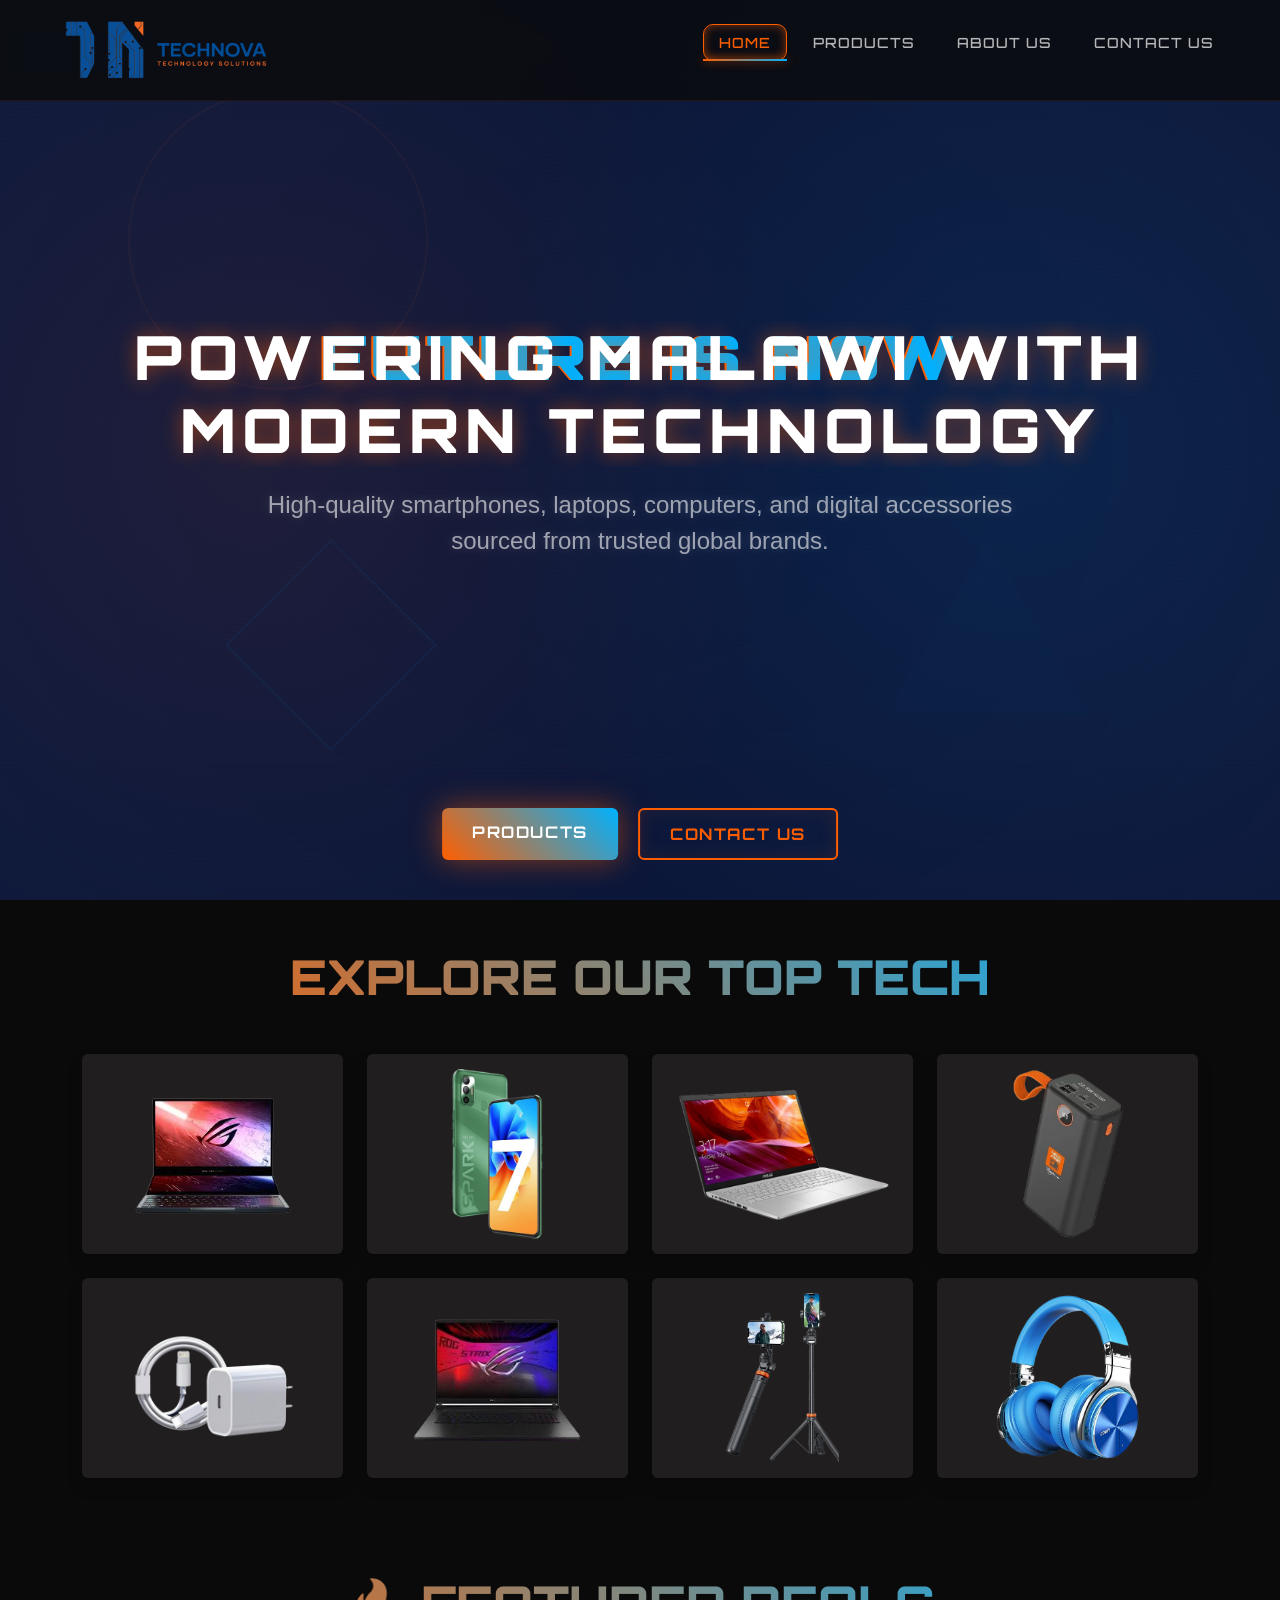
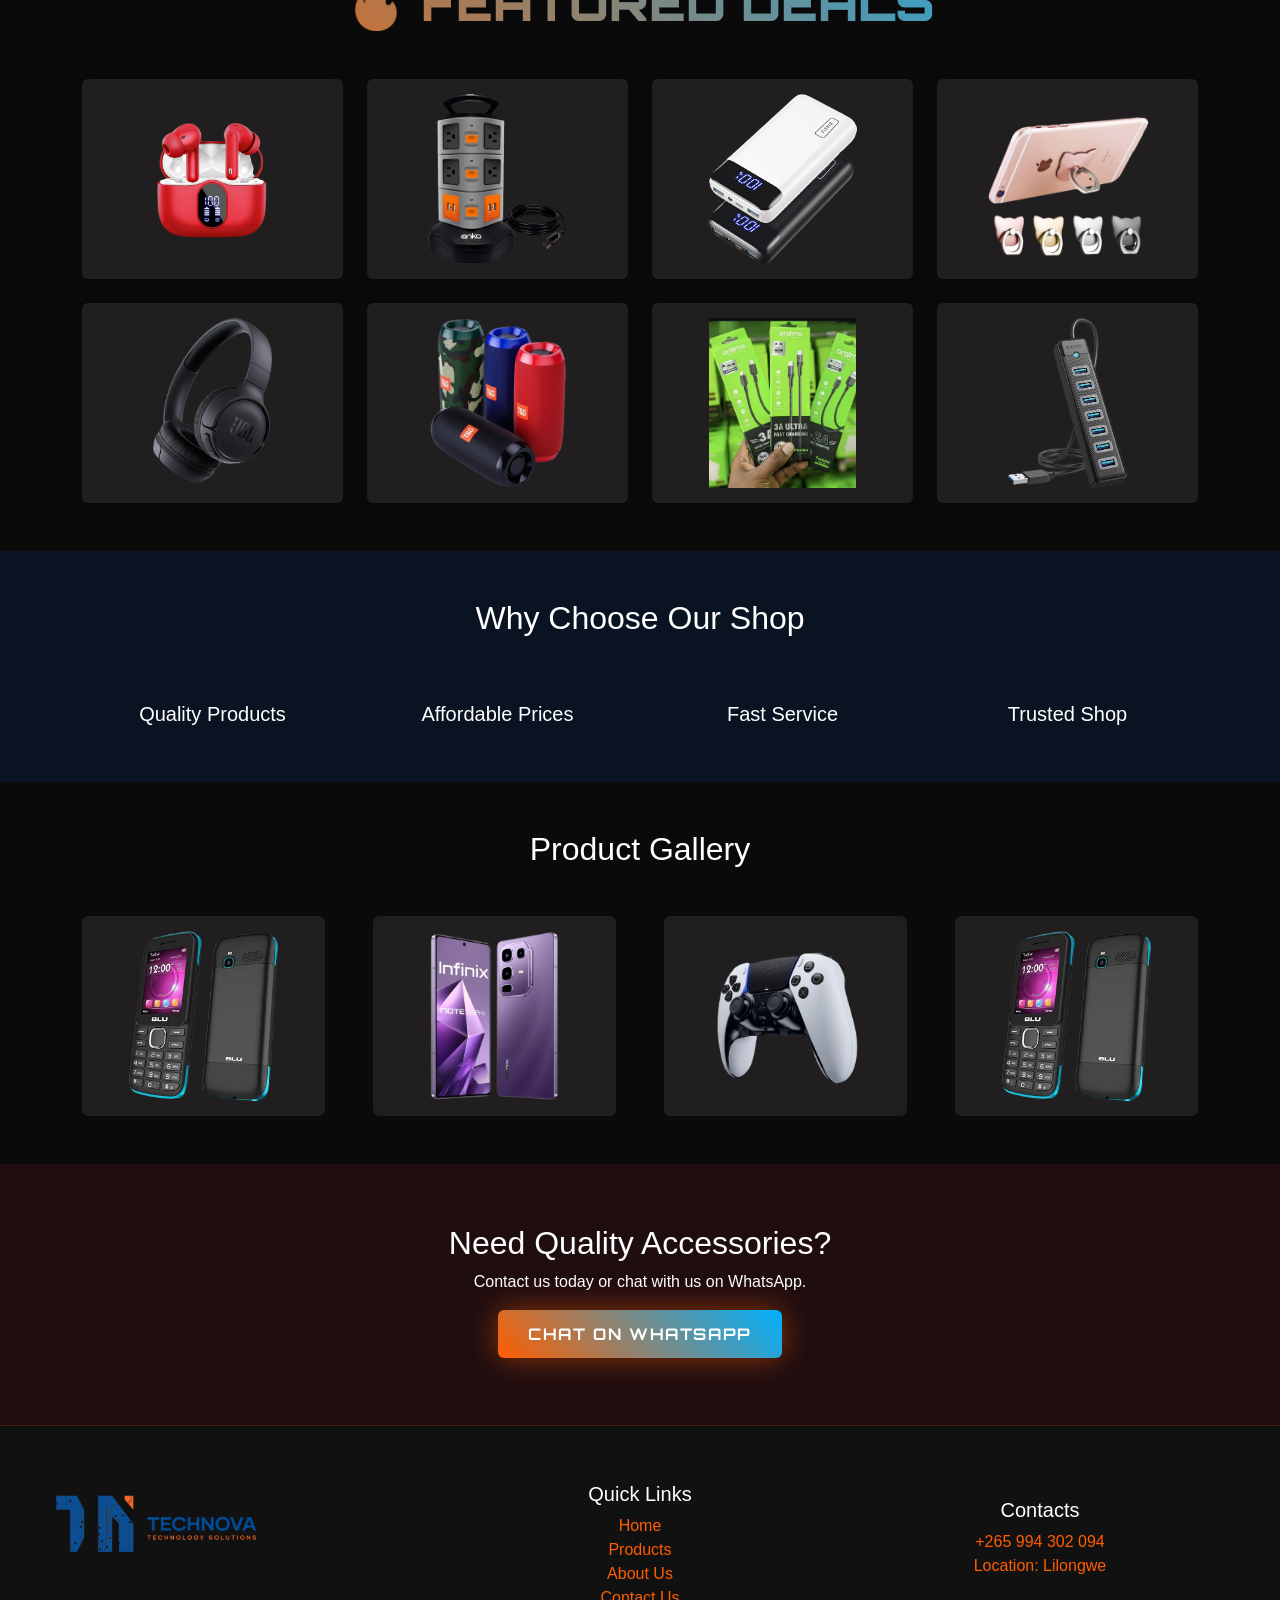
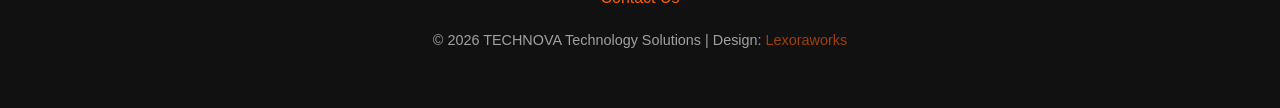
==== commit a3374f70: "almost done" ====
--- a/index.html
+++ b/index.html
@@ -3,7 +3,8 @@
   <head>
     <meta charset="UTF-8" />
     <meta name="viewport" content="width=device-width, initial-scale=1.0" />
-    <title>TECHNOVA</title>
+    <title>TECHNOVA Technology solutions</title>
+    <link rel="icon" type="image/png" href="/images/TECHNOVA LOGO 2.png">
 
     <link
       href="https://cdn.jsdelivr.net/npm/bootstrap@5.3.3/dist/css/bootstrap.min.css"
@@ -16,13 +17,9 @@
       rel="stylesheet"
     />
     <link href="templatemo-electric-xtra.css" rel="stylesheet" />
-    <!--
-
-TemplateMo 596 Electric Xtra
-
-https://templatemo.com/tm-596-electric-xtra
-
--->
+    
+
+
 <style>
 
 body{
@@ -149,8 +146,8 @@
       
      
       <div class="cta-container mt-0 ">
-        <a href="#features" class="cta-button cta-primary rounded">Get Started</a>
-        <a href="#about" class="cta-button cta-secondary rounded">Learn More</a>
+        <a href="products.html" class="cta-button cta-primary rounded">Products</a>
+        <a href="contactus.html" class="cta-button cta-secondary rounded">Contact Us</a>
       </div>
      
        </div>
@@ -311,26 +308,27 @@
 
 <!-- Gallery -->
 
-<section class="gallery  py-5">
-
-<div class="container">
+<section class=" features py-5">
+
+<div class="container ">
 
 <h2 class="text-center mb-5">Product Gallery</h2>
 
-<div class="row g-3">
-
-<div class="col-md-3">
-  <img src="images/phone/44e72acf34884d19c9b65496d1c1922a.png" class="img-fluid rounded">
-</div>
-<div class="col-md-3">
-  <img src="images/phone/f146768d0ed21c5b0710ab5982dc9a52.png" class="img-fluid rounded">
-</div>
-<div class="col-md-3">
-  <img src="images/accessories/e10fc3b40a282173d7504b0d3c6c990c.png" class="img-fluid rounded">
-</div>
-<div class="col-md-3">
-  <img src="images/phone/44e72acf34884d19c9b65496d1c1922a.png" class="img-fluid rounded">
-</div>
+<div class="row g-5">
+
+<div class="col-6 col-md-4 col-lg-3">
+  <img src="images/phone/44e72acf34884d19c9b65496d1c1922a.png" class="img-fluid rounded w-100">
+</div>
+<div class="col-6 col-md-4 col-lg-3">
+  <img src="images/phone/f146768d0ed21c5b0710ab5982dc9a52.png" class="img-fluid rounded w-100">
+</div>
+<div class="col-6 col-md-4 col-lg-3">
+  <img src="images/accessories/e10fc3b40a282173d7504b0d3c6c990c.png" class="img-fluid rounded w-100">
+</div>
+<div class="col-6 col-md-4 col-lg-3">
+  <img src="images/phone/44e72acf34884d19c9b65496d1c1922a.png" class="img-fluid rounded w-100">
+</div>
+
 
 
 </div>
@@ -359,22 +357,33 @@
    
     <!-- Footer -->
     <footer>
-      <div class="footer-content row">
-        <div class="col-4 ">
+      <div class="footer-content row justify-content-center align-items-center g-0 gap-0">
+        <div class="col-lg-4 col-md-12 mb-md-5 text-center text-md-start">
 <img
             src="/images/TECHNOVA LOGO.png"
             style="height: 60px; margin-left: 10px"
           />
         </div>
-        <div class="footer-links col-3 d-flex flex-column g-0 gap-0 align-items-start">
+        <div class="mt-3 footer-links col-lg-4 col-md-12 d-flex flex-column g-0 gap-0 align-items-center">
           <div class="">
             <h5>Quick Links</h5>
           </div>
+          <a href="index.html">Home</a>
           <a href="products.html">Products</a>
           <a href="aboutus.html">About Us</a>
           <a href="contactus.html">Contact Us</a>
         </div>
 
+        <div class="footer-links col-lg-4 col-md-12 d-flex flex-column g-0 gap-0 align-items-center">
+          <div class="">
+            <h5>Contacts</h5>
+          </div>
+          <a href="tel:+265994302094">+265 994 302 094</a>
+          <a href="contactus.html">Location: Lilongwe</a>
+          
+        </div>
+         
+
 
 
 
@@ -384,14 +393,13 @@
 
 
         <p class="copyright">
-          © 2025 ELECTRIC XTRA. All rights reserved. Building tomorrow, today. |
+          © 2026 TECHNOVA Technology Solutions |
           Design:
           <a
-            href="https://templatemo.com"
+            href="https://lexoraworks.com"
             target="_blank"
             rel="nofollow noopener"
-            >TemplateMo</a
-          >
+            >Lexoraworks</a>
         </p>
       </div>
     </footer>
--- a/templatemo-electric-xtra.css
+++ b/templatemo-electric-xtra.css
@@ -585,7 +585,7 @@
 
 .cta-container {
   position: absolute;
-  bottom: 90px;
+  bottom: 40px;
   left: 50%;
   transform: translateX(-50%);
   display: flex;
@@ -1179,6 +1179,10 @@
 
 /* Responsive */
 @media (max-width: 768px) {
+  .about-graphic img {
+    width: 100%;
+    height: auto !important;
+}
   nav {
     padding: 15px 20px;
   }
